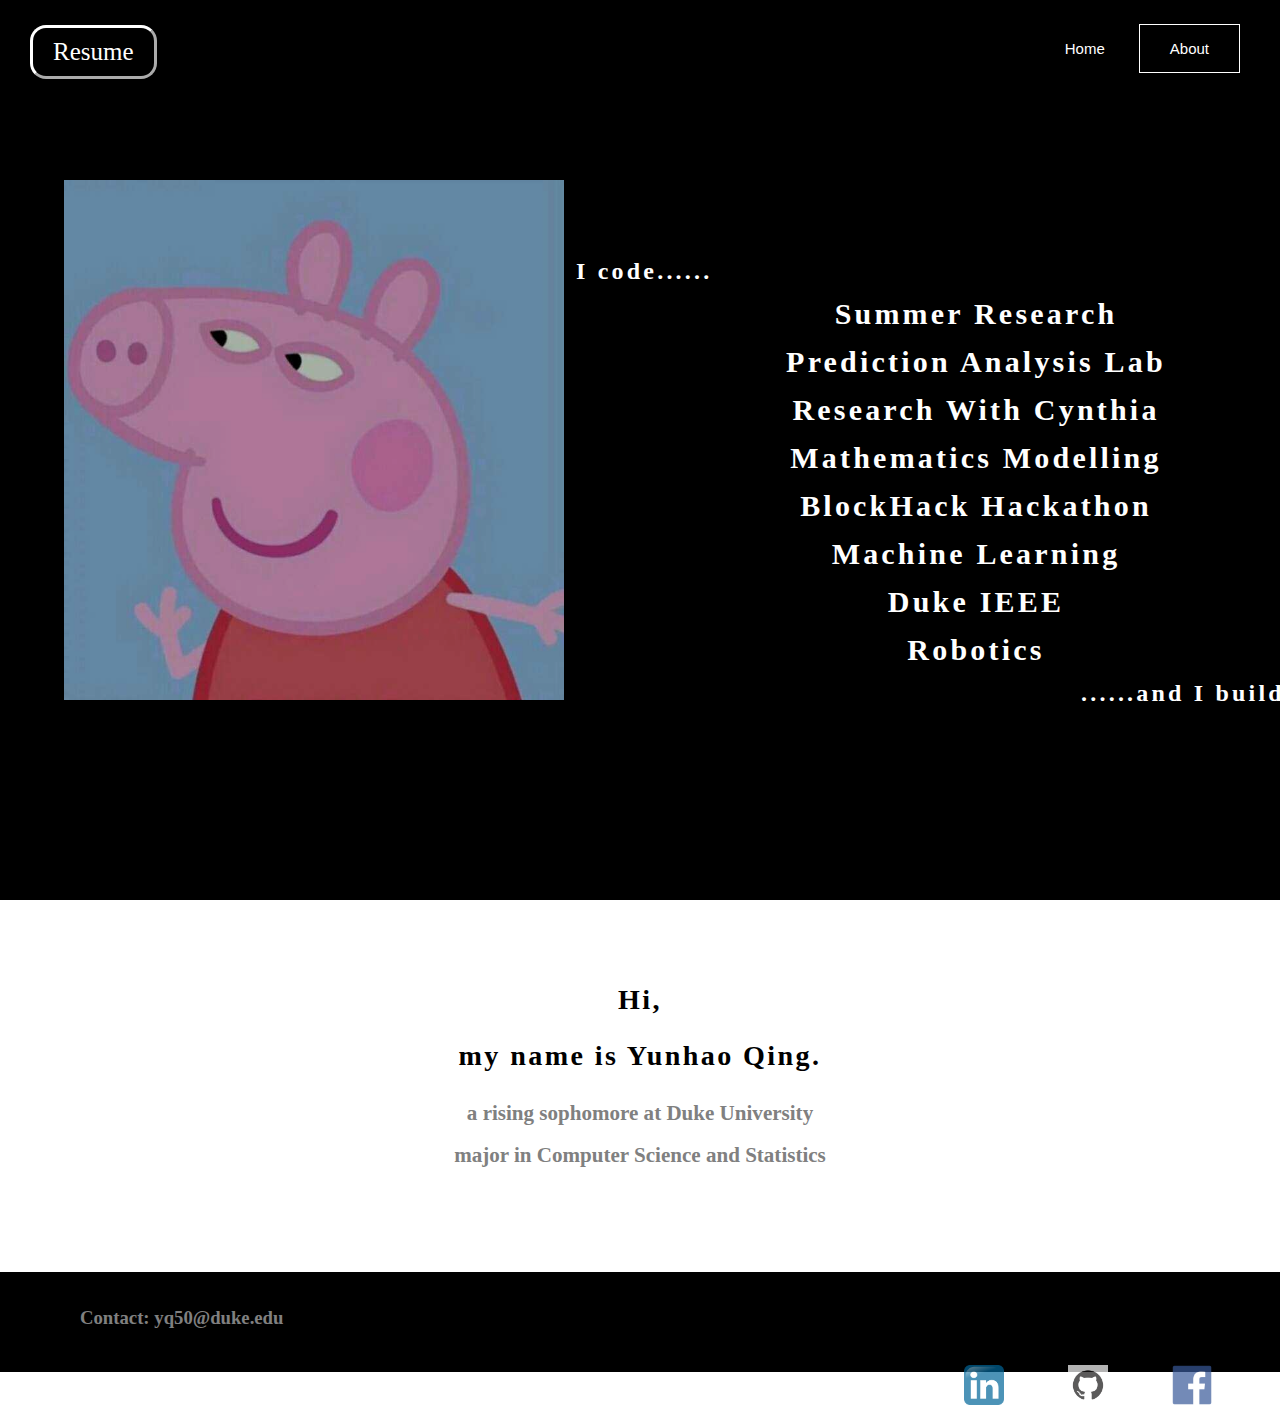
==== about.html @ d3235c83 "Add files via upload" ====
<html>
  <head>
    <meta charset="utf-8">
    <title>Daniel Tao</title>
    <link href=website.css rel=stylesheet type=text/css>
  </head>

  <body>
    <header>
      <div class=row>
        <a href=CV.pdf><button type=button>Resume</button></a>
        <ul class=divisions>
            <li><a href="index.html"> Home </a>  </li>
            <li class=active><a href="about.html"> About</a>  </li>
        </ul>
     </div>
      <figure>
        <img id=prof src=prof.jpg alt="profile" height=520 width="500">
      </figure>
      <div class=description>
        <h2 id=startline>I code......</h2>
        <div class=bullets>
          <h2 id=summerresearch><a href=https://bigdata.duke.edu/projects/deep-learning-single-cell-analysis>Summer    Research</a></h2>
          <h2 id=lab><a href=https://users.cs.duke.edu/~cynthia/lab.html>Prediction Analysis Lab</a></h2>
          <h2 id=cynthia><a href=https://users.cs.duke.edu/~cynthia/home.html>Research With Cynthia</a></h2>
          <h2><a href=mathmodelling.pdf>Mathematics Modelling</a></h2>
          <h2 id=blockhack><a href=http://joinlincoln.org/events/2017/blockhack>BlockHack Hackathon</a></h2>
          <h2>Machine Learning</h2>
          <h2>Duke IEEE</h2>
          <h2>Robotics</h2>
        </div>
        <h2 id=endline>......and I build things</h2>
      </div>
    </header>
    <div class=introduction>
      <h3>Hi,</h3>
      <h3>my name is Yunhao Qing.<h3></div>
      <div class=introduction-sub>
        <h3>a rising sophomore at Duke University</h3>
        <h3>major in Computer Science and Statistics</h3>
      </div>
  <footer>
    <div class=footrow>
      <h3>Contact: yq50@duke.edu</h3>
      <ul class=images>
        <li><a href="https://www.linkedin.com/in/yunhao-qing/"><img src=linkedin.png alt="linkedin" height=40 width="40"></a></li>
        <li><a href="https://github.com/yunhao-qing"><img src=GitHub.png alt="GitHub" height=40 width="40"></a></li>
        <li><a href="https://www.facebook.com"><img src=facebook.png alt="facebook" height=40 width="40"></a></li>
      </ul>
    </div>
  </footer>
  </body>
</html>
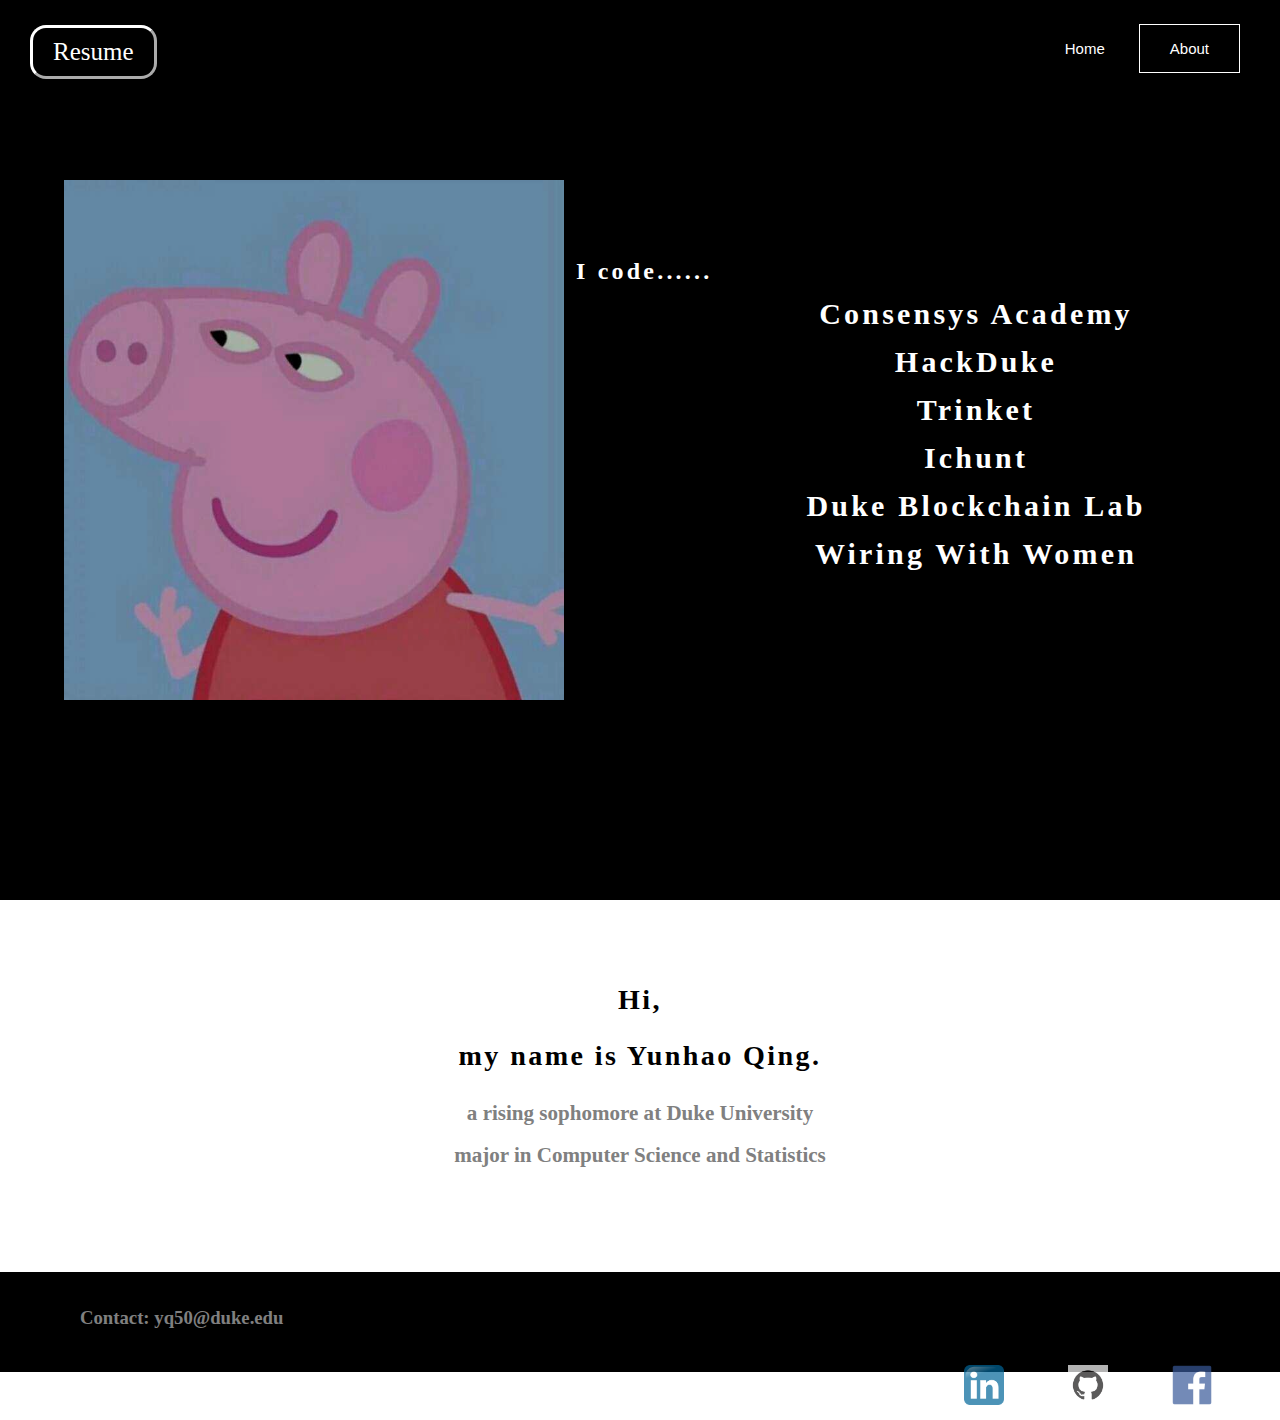
==== commit af9a39a9: "Update about.html" ====
--- a/about.html
+++ b/about.html
@@ -1,7 +1,7 @@
 <html>
   <head>
     <meta charset="utf-8">
-    <title>Daniel Tao</title>
+    <title>Yunhao Qing</title>
     <link href=website.css rel=stylesheet type=text/css>
   </head>
 
@@ -20,16 +20,13 @@
       <div class=description>
         <h2 id=startline>I code......</h2>
         <div class=bullets>
-          <h2 id=summerresearch><a href=https://bigdata.duke.edu/projects/deep-learning-single-cell-analysis>Summer    Research</a></h2>
-          <h2 id=lab><a href=https://users.cs.duke.edu/~cynthia/lab.html>Prediction Analysis Lab</a></h2>
-          <h2 id=cynthia><a href=https://users.cs.duke.edu/~cynthia/home.html>Research With Cynthia</a></h2>
-          <h2><a href=mathmodelling.pdf>Mathematics Modelling</a></h2>
-          <h2 id=blockhack><a href=http://joinlincoln.org/events/2017/blockhack>BlockHack Hackathon</a></h2>
-          <h2>Machine Learning</h2>
-          <h2>Duke IEEE</h2>
-          <h2>Robotics</h2>
+          <h2 id=CA><a href=https://leanpub.com/u/consensys>Consensys Academy</a></h2>
+          <h2 id=HD><a href=http://www.hackduke.org/>HackDuke</a></h2>
+          <h2 id=Trinket><a href=https://trinket.io/>Trinket</a></h2>
+          <h2 id=IC><a href=https://www.ichunt.com/>Ichunt</a></h2>
+          <h2>Duke Blockchain Lab</h2>
+          <h2>Wiring With Women</h2>
         </div>
-        <h2 id=endline>......and I build things</h2>
       </div>
     </header>
     <div class=introduction>
